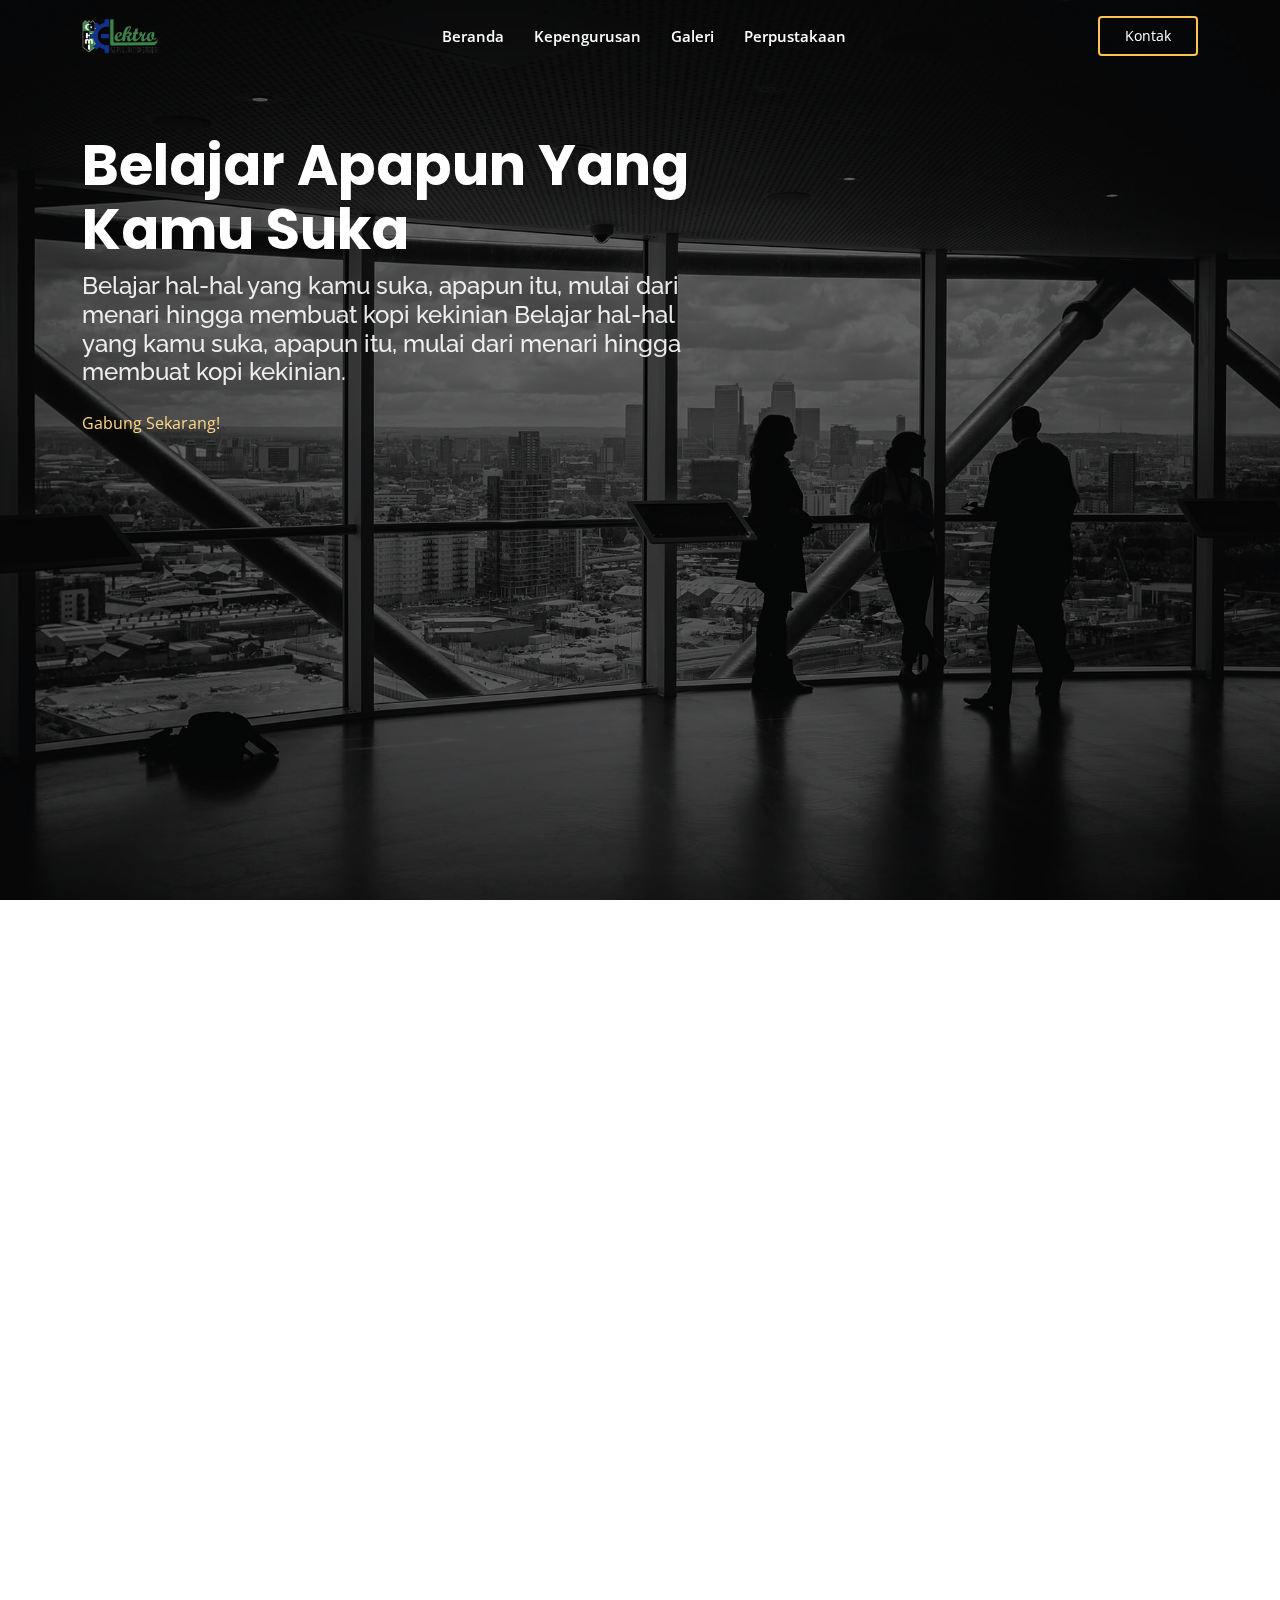
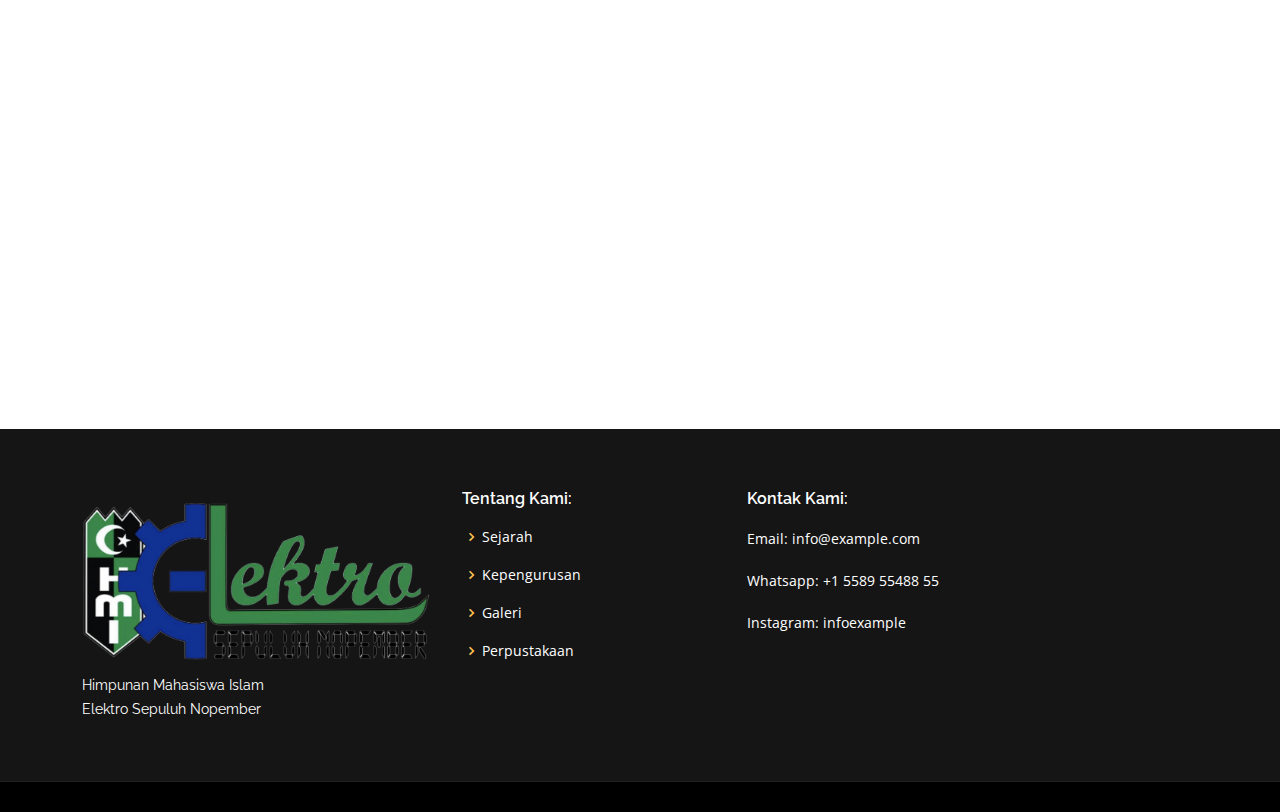
==== index.html @ e3f38173 "Progress 1" ====
<!DOCTYPE html>
<html lang="en">

<head>
  <meta charset="utf-8">
  <meta content="width=device-width, initial-scale=1.0" name="viewport">

  <title>HMI Elektro SN</title>
  <meta content="" name="description">
  <meta content="" name="keywords">

  <!-- Favicons -->
  <link href="assets/img/favicon.ico" rel="icon">
  <link href="assets/img/apple-touch-icon.png" rel="apple-touch-icon">

  <!-- Google Fonts -->
  <link
    href="https://fonts.googleapis.com/css?family=Open+Sans:300,300i,400,400i,600,600i,700,700i|Raleway:300,300i,400,400i,500,500i,600,600i,700,700i|Poppins:300,300i,400,400i,500,500i,600,600i,700,700i"
    rel="stylesheet">

  <!-- Vendor CSS Files -->
  <link href="assets/vendor/aos/aos.css" rel="stylesheet">
  <link href="assets/vendor/bootstrap/css/bootstrap.min.css" rel="stylesheet">
  <link href="assets/vendor/bootstrap-icons/bootstrap-icons.css" rel="stylesheet">
  <link href="assets/vendor/boxicons/css/boxicons.min.css" rel="stylesheet">
  <link href="assets/vendor/glightbox/css/glightbox.min.css" rel="stylesheet">
  <link href="assets/vendor/remixicon/remixicon.css" rel="stylesheet">
  <link href="assets/vendor/swiper/swiper-bundle.min.css" rel="stylesheet">

  <!-- Template Main CSS File -->
  <link href="assets/css/style.css" rel="stylesheet">
</head>

<body>
  <!-- ======= Header ======= -->
  <header id="header" class="fixed-top ">
    <div class="container d-flex align-items-center justify-content-lg-between">

      <a href="index.html" class="logo me-auto me-lg-0"><img src="assets/img/logo.png" alt="Logo" class="img-fluid"></a>

      <nav id="navbar" class="navbar order-last order-lg-0">
        <ul>
          <li><a class="nav-link scrollto" href="index.html">Beranda</a></li>
          <li><a class="nav-link scrollto" href="pengurus.html">Kepengurusan</a></li>
          <li><a class="nav-link scrollto" href="galeri.html">Galeri</a></li>
          <li><a class="nav-link scrollto " href="perpus.html">Perpustakaan</a></li>
        </ul>
        <i class="bi bi-list mobile-nav-toggle"></i>
      </nav><!-- .navbar -->

      <a href="kontak.html" class="get-started-btn scrollto">Kontak</a>

    </div>
  </header>
  <!-- End Header -->
  <!-- ======= Hero Section ======= -->
  <section id="hero" class="d-flex">
    <div class="container" data-aos="fade-right">

      <div class="row" data-aos="fade-right" data-aos-delay="100">
        <div style="text-align: left;" class="col-xl-7 col-lg-8">
          <h1>Belajar Apapun Yang Kamu Suka</h1>
          <h2>Belajar hal-hal yang kamu suka, apapun itu, mulai dari menari hingga membuat kopi kekinian
          Belajar hal-hal yang kamu suka, apapun itu, mulai dari menari hingga membuat kopi kekinian.</h2>
          <br>
          <a class="cta-btn" href="">Gabung Sekarang!</a>
        </div>
      </div>

    </div>
  </section><!-- End Hero -->

  <main id="main">

    <!-- ======= About Section ======= -->
    <section id="about" class="about">
      <div class="container" data-aos="fade-up">

        <div class="row">
          <div class="col-lg-6 order-2 order-lg-1" data-aos="fade-left" data-aos-delay="100">
            <img src="assets/img/about.jpg" class="img-fluid" alt="">
          </div>

          <div class="col-lg-6 pt-4 pt-lg-0 order-1 order-lg-2 content" data-aos="fade-right" data-aos-delay="100">
            <h3>Profil Komisariat Elektro SN</h3>
            <p class="fst-italic">
              Lorem ipsum dolor sit amet, consectetur adipiscing elit, sed do eiusmod tempor incididunt ut labore et
              dolore
              magna aliqua.
            </p>
            <p>
              Ullamco laboris nisi ut aliquip ex ea commodo consequat. Duis aute irure dolor in reprehenderit in
              voluptate
              velit esse cillum dolore eu fugiat nulla pariatur. Excepteur sint occaecat cupidatat non proident
            </p>
            <h4>Tujuan HMI</h4>
            <p>
              Terbinanya insan akademis, pencipta, pengabdi yang bernafaskan Islam, dan bertangung jawab atas terwujudnya masyarakat adil makmur yang diridhoi Allah SWT
            </p>
          </div>
        </div>

      </div>
    </section><!-- End About Section -->

    <!-- ======= Services Section ======= -->
    <section id="services" class="services align-items-center justify-content-center">
      <div class="container" data-aos="fade-up">

        <div class="section-title">
          <p>Wilayah Dakwah</p>
        </div>

        <div class="row justify-content-center">
          <div class="col-lg-4 col-md-6 d-flex align-items-stretch mt-4" data-aos="zoom-in" data-aos-delay="200">
            <div class="icon-box" id="icon-box-left">
              <div class="icon"><i class="bx bx-archive"></i></div>
              <h4>FTEIC ITS</h4>
              <p>Quis consequatur saepe eligendi voluptatem consequatur dolor consequuntur</p>
              <a class="cta-btn" href="">Selengkapnya</a>
            </div>
          </div>

          <div class="col-lg-4 col-md-6 d-flex align-items-stretch mt-4" data-aos="zoom-in" data-aos-delay="300">
            <div class="icon-box" id="icon-box-right">
              <div class="icon"><i class="bx bx-arch"></i></div>
              <h4>PENS</h4>
              <p>Modi nostrum vel laborum. Porro fugit error sit minus sapiente sit aspernatur</p>
              <a class="cta-btn" href="">Selengkapnya</a>
            </div>
          </div>

        </div>

      </div>
    </section><!-- End Services Section -->

  </main><!-- End #main -->
  <footer id="footer">
    <div class="footer-top">
      <div class="container">
        <div class="row">

          <div class="col-lg-4 col-md-6">
            <div class="footer-info">
              <a href="index.php" class="logo me-auto me-lg-0"><img src="assets/img/logo.png" alt="Logo"
                  class="img-fluid"></a>

              <p>Himpunan Mahasiswa Islam</p>
              <p>Elektro Sepuluh Nopember</p>
            </div>
          </div>

          <div class="col-lg-3 col-md-6 footer-links">
            <h4>Tentang Kami:</h4>
            <ul>
              <li><i class="bx bx-chevron-right"></i> <a href="">Sejarah</a></li>
              <li><i class="bx bx-chevron-right"></i> <a href="pengurus.php">Kepengurusan</a></li>
              <li><i class="bx bx-chevron-right"></i> <a href="galeri.php">Galeri</a></li>
              <li><i class="bx bx-chevron-right"></i> <a href="perpus.php">Perpustakaan</a></li>
            </ul>
          </div>

          <div class="col-lg-5 col-md-6 footer-links">
            <h4>Kontak Kami:</h4>
            <p>
              Email: info@example.com<br><br>
              Whatsapp: +1 5589 55488 55<br><br>
              Instagram: infoexample<br>
            </p>
          </div>

        </div>
      </div>
    </div>
  </footer><!-- End Footer -->

  <div id="preloader"></div>
  <a href="#" class="back-to-top d-flex align-items-center justify-content-center"><i
      class="bi bi-arrow-up-short"></i></a>

  <!-- Vendor JS Files -->
  <script src="assets/vendor/purecounter/purecounter_vanilla.js"></script>
  <script src="assets/vendor/aos/aos.js"></script>
  <script src="assets/vendor/bootstrap/js/bootstrap.bundle.min.js"></script>
  <script src="assets/vendor/glightbox/js/glightbox.min.js"></script>
  <script src="assets/vendor/isotope-layout/isotope.pkgd.min.js"></script>
  <script src="assets/vendor/swiper/swiper-bundle.min.js"></script>
  <script src="assets/vendor/php-email-form/validate.js"></script>

  <!-- Template Main JS File -->
  <script src="assets/js/main.js"></script>
</body>

</html>
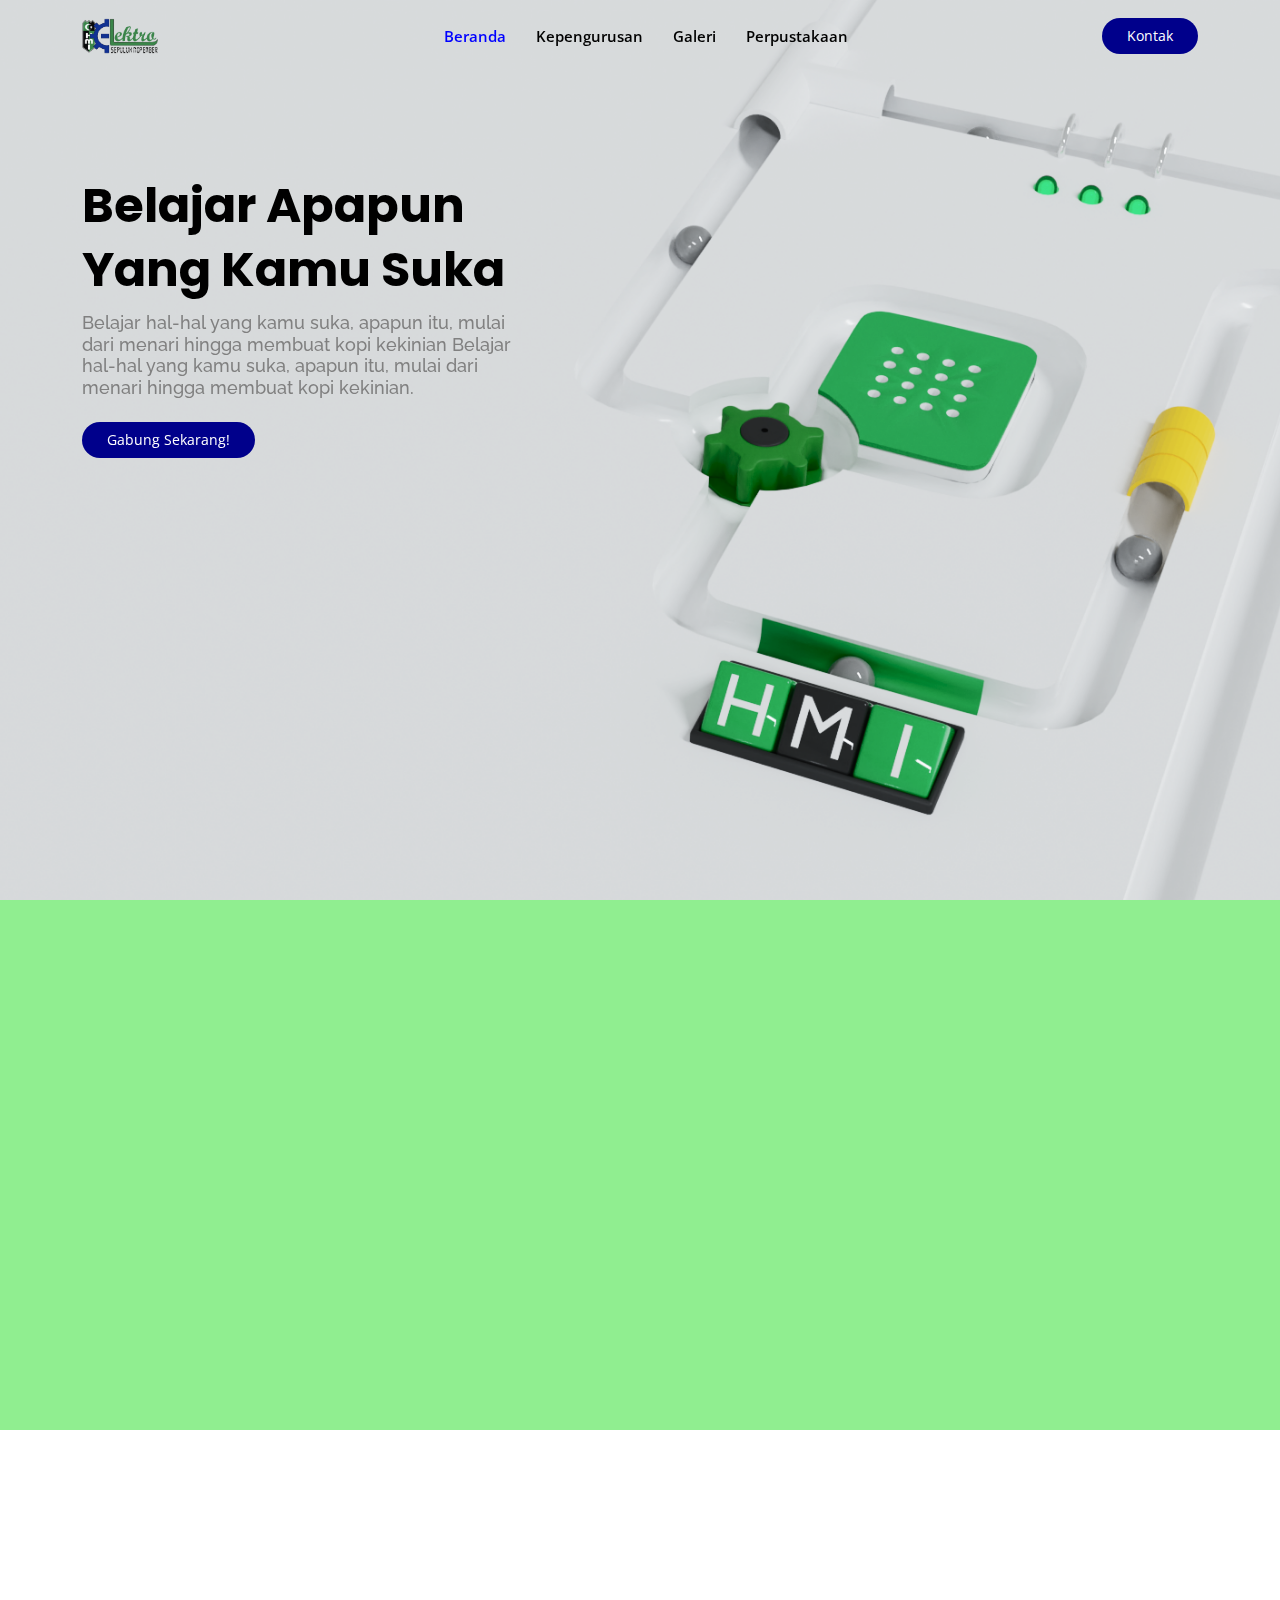
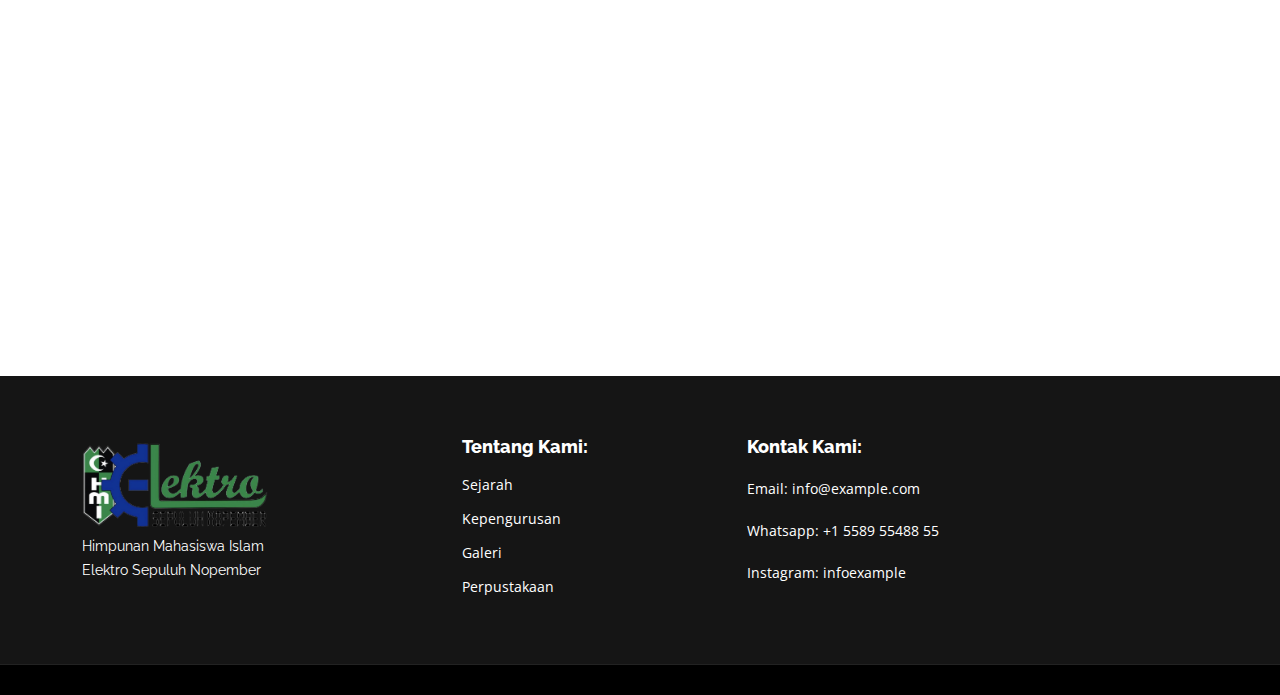
==== commit efe06ce0: "membuat tampilan laman index.html" ====
--- a/index.html
+++ b/index.html
@@ -11,7 +11,6 @@
 
   <!-- Favicons -->
   <link href="assets/img/favicon.ico" rel="icon">
-  <link href="assets/img/apple-touch-icon.png" rel="apple-touch-icon">
 
   <!-- Google Fonts -->
   <link
@@ -40,11 +39,12 @@
 
       <nav id="navbar" class="navbar order-last order-lg-0">
         <ul>
-          <li><a class="nav-link scrollto" href="index.html">Beranda</a></li>
+          <li><a class="nav-link scrollto active" href="index.html">Beranda</a></li>
           <li><a class="nav-link scrollto" href="pengurus.html">Kepengurusan</a></li>
           <li><a class="nav-link scrollto" href="galeri.html">Galeri</a></li>
           <li><a class="nav-link scrollto " href="perpus.html">Perpustakaan</a></li>
         </ul>
+
         <i class="bi bi-list mobile-nav-toggle"></i>
       </nav><!-- .navbar -->
 
@@ -53,17 +53,18 @@
     </div>
   </header>
   <!-- End Header -->
+
   <!-- ======= Hero Section ======= -->
   <section id="hero" class="d-flex">
     <div class="container" data-aos="fade-right">
 
       <div class="row" data-aos="fade-right" data-aos-delay="100">
-        <div style="text-align: left;" class="col-xl-7 col-lg-8">
+        <div style="text-align: left;" class="col-xl-5 col-lg-8">
           <h1>Belajar Apapun Yang Kamu Suka</h1>
           <h2>Belajar hal-hal yang kamu suka, apapun itu, mulai dari menari hingga membuat kopi kekinian
           Belajar hal-hal yang kamu suka, apapun itu, mulai dari menari hingga membuat kopi kekinian.</h2>
           <br>
-          <a class="cta-btn" href="">Gabung Sekarang!</a>
+          <a class="get-started-btn" href="">Gabung Sekarang!</a>
         </div>
       </div>
 
@@ -83,7 +84,7 @@
 
           <div class="col-lg-6 pt-4 pt-lg-0 order-1 order-lg-2 content" data-aos="fade-right" data-aos-delay="100">
             <h3>Profil Komisariat Elektro SN</h3>
-            <p class="fst-italic">
+            <p>
               Lorem ipsum dolor sit amet, consectetur adipiscing elit, sed do eiusmod tempor incididunt ut labore et
               dolore
               magna aliqua.
@@ -93,10 +94,14 @@
               voluptate
               velit esse cillum dolore eu fugiat nulla pariatur. Excepteur sint occaecat cupidatat non proident
             </p>
-            <h4>Tujuan HMI</h4>
-            <p>
-              Terbinanya insan akademis, pencipta, pengabdi yang bernafaskan Islam, dan bertangung jawab atas terwujudnya masyarakat adil makmur yang diridhoi Allah SWT
-            </p>
+            <br>
+
+            <div class="tujuan">
+              <h4>Tujuan HMI</h4>
+              <p>
+                Terbinanya insan akademis, pencipta, pengabdi yang bernafaskan Islam, dan bertangung jawab atas terwujudnya masyarakat adil makmur yang diridhoi Allah SWT
+              </p>
+            </div>
           </div>
         </div>
 
@@ -112,30 +117,30 @@
         </div>
 
         <div class="row justify-content-center">
-          <div class="col-lg-4 col-md-6 d-flex align-items-stretch mt-4" data-aos="zoom-in" data-aos-delay="200">
+          <div class="col-lg-4 col-md-6 d-flex align-items-stretch" data-aos="zoom-in" data-aos-delay="200">
             <div class="icon-box" id="icon-box-left">
-              <div class="icon"><i class="bx bx-archive"></i></div>
+              <div class="icon"><i class="bx bx-circle ikon"></i></div>
               <h4>FTEIC ITS</h4>
               <p>Quis consequatur saepe eligendi voluptatem consequatur dolor consequuntur</p>
-              <a class="cta-btn" href="">Selengkapnya</a>
+              <a href="">Selengkapnya</a>
             </div>
           </div>
 
-          <div class="col-lg-4 col-md-6 d-flex align-items-stretch mt-4" data-aos="zoom-in" data-aos-delay="300">
+          <div class="col-lg-4 col-md-6 d-flex align-items-stretch" data-aos="zoom-in" data-aos-delay="200">
             <div class="icon-box" id="icon-box-right">
-              <div class="icon"><i class="bx bx-arch"></i></div>
+              <div class="icon"><i class="bx bx-square ikon"></i></div>
               <h4>PENS</h4>
               <p>Modi nostrum vel laborum. Porro fugit error sit minus sapiente sit aspernatur</p>
-              <a class="cta-btn" href="">Selengkapnya</a>
+              <a href="">Selengkapnya</a>
             </div>
           </div>
-
         </div>
 
       </div>
     </section><!-- End Services Section -->
 
   </main><!-- End #main -->
+
   <footer id="footer">
     <div class="footer-top">
       <div class="container">
@@ -143,8 +148,7 @@
 
           <div class="col-lg-4 col-md-6">
             <div class="footer-info">
-              <a href="index.php" class="logo me-auto me-lg-0"><img src="assets/img/logo.png" alt="Logo"
-                  class="img-fluid"></a>
+              <a href="index.php" class="logo me-auto me-lg-0"><img src="assets/img/logo.png" alt="Logo" width="190" class="img-fluid"></a>
 
               <p>Himpunan Mahasiswa Islam</p>
               <p>Elektro Sepuluh Nopember</p>
@@ -154,10 +158,10 @@
           <div class="col-lg-3 col-md-6 footer-links">
             <h4>Tentang Kami:</h4>
             <ul>
-              <li><i class="bx bx-chevron-right"></i> <a href="">Sejarah</a></li>
-              <li><i class="bx bx-chevron-right"></i> <a href="pengurus.php">Kepengurusan</a></li>
-              <li><i class="bx bx-chevron-right"></i> <a href="galeri.php">Galeri</a></li>
-              <li><i class="bx bx-chevron-right"></i> <a href="perpus.php">Perpustakaan</a></li>
+              <li><a href="">Sejarah</a></li>
+              <li><a href="pengurus.php">Kepengurusan</a></li>
+              <li><a href="galeri.php">Galeri</a></li>
+              <li><a href="perpus.php">Perpustakaan</a></li>
             </ul>
           </div>
 
@@ -176,8 +180,6 @@
   </footer><!-- End Footer -->
 
   <div id="preloader"></div>
-  <a href="#" class="back-to-top d-flex align-items-center justify-content-center"><i
-      class="bi bi-arrow-up-short"></i></a>
 
   <!-- Vendor JS Files -->
   <script src="assets/vendor/purecounter/purecounter_vanilla.js"></script>
--- a/assets/css/style.css
+++ b/assets/css/style.css
@@ -79,7 +79,7 @@
   bottom: 0;
   z-index: 9999;
   overflow: hidden;
-  background: #151515;
+  background: #ddd;
 }
 
 #preloader:before {
@@ -87,9 +87,9 @@
   position: fixed;
   top: calc(50% - 0px);
   left: calc(50% - 30px);
-  border: 6px solid #ffc451;
-  border-top-color: #151515;
-  border-bottom-color: #151515;
+  border: 6px solid green;
+  border-top-color: #ddd;
+  border-bottom-color: #ddd;
   border-radius: 50%;
   width: 60px;
   height: 60px;
@@ -137,7 +137,7 @@
 
 #header.header-scrolled,
 #header.header-inner-pages {
-  background: rgba(0, 0, 0, 0.8);
+  background: lightgray;
 }
 
 #header .logo {
@@ -166,19 +166,20 @@
 #  Get Startet Button
 --------------------------------------------------------------*/
 .get-started-btn {
-  color: #fff;
+  background: darkblue;
+  color: white;
   border-radius: 4px;
   padding: 7px 25px 8px 25px;
   white-space: nowrap;
   transition: 0.3s;
   font-size: 14px;
   display: inline-block;
-  border: 2px solid #ffc451;
+  border-radius: 20px;
 }
 
 .get-started-btn:hover {
-  background: #ffbb38;
-  color: #343a40;
+  background: blue;
+  color: white;
 }
 
 @media (max-width: 992px) {
@@ -218,7 +219,7 @@
   padding: 10px 0 10px 30px;
   font-size: 15px;
   font-weight: 600;
-  color: #fff;
+  color: black;
   white-space: nowrap;
   transition: 0.3s;
 }
@@ -234,7 +235,7 @@
 .navbar .active,
 .navbar .active:focus,
 .navbar li:hover>a {
-  color: #ffc451;
+  color: blue;
 }
 
 .navbar .dropdown ul {
@@ -307,7 +308,7 @@
 * Mobile Navigation 
 */
 .mobile-nav-toggle {
-  color: #fff;
+  color: darkblue;
   font-size: 28px;
   cursor: pointer;
   display: none;
@@ -367,7 +368,7 @@
 .navbar-mobile .active,
 .navbar-mobile li:hover>a {
   color: #151515;
-  background-color: #ffc451;
+  background-color: blue;
 }
 
 .navbar-mobile .getstarted,
@@ -416,14 +417,14 @@
 #hero {
   width: 100%;
   height: 100vh;
-  background: url("../img/hero-bg.jpg") top center;
+  background: url("../img/hero-bg.png") top center;
   background-size: cover;
   position: relative;
+  padding-top: 100px;
 }
 
 #hero:before {
   content: "";
-  background: rgba(0, 0, 0, 0.6);
   position: absolute;
   bottom: 0;
   top: 0;
@@ -439,10 +440,10 @@
 
 #hero h1 {
   margin: 0;
-  font-size: 56px;
+  font-size: 48px;
   font-weight: 700;
   line-height: 64px;
-  color: #fff;
+  color: black;
   font-family: "Poppins", sans-serif;
 }
 
@@ -451,9 +452,9 @@
 }
 
 #hero h2 {
-  color: rgba(255, 255, 255, 0.9);
+  color: gray;
   margin: 10px 0 0 0;
-  font-size: 24px;
+  font-size: 18px;
 }
 
 #hero .icon-box {
@@ -549,21 +550,47 @@
 
 .section-title p {
   margin: 0;
-  margin: 0;
   font-size: 36px;
   font-weight: 700;
   text-transform: uppercase;
   font-family: "Poppins", sans-serif;
   color: #151515;
+  text-align: center;
 }
 
 /*--------------------------------------------------------------
 # About
 --------------------------------------------------------------*/
+.about {
+  background-color: lightgreen;
+}
+
 .about .content h3 {
   font-weight: 700;
   font-size: 28px;
   font-family: "Poppins", sans-serif;
+}
+
+.about .content h4 {
+  font-weight: 600;
+  font-size: 24px;
+  font-family: "Poppins", sans-serif;
+}
+
+.about .content p {
+  color: gray;
+}
+
+.tujuan {
+  border: 2px solid darkblue;
+  border-radius: 20px;
+  padding: 20px;
+  color: darkblue;
+  margin-bottom: 20px;
+}
+
+.about .content .tujuan p {
+  color: darkblue;
 }
 
 .about .content ul {
@@ -663,44 +690,50 @@
 # Services
 --------------------------------------------------------------*/
 #icon-box-right {
-  text-align: center;
+  text-align: left;
   border: 1px solid #ebebeb;
-  padding: 80px 20px;
+  padding: 20px 20px;
   transition: all ease-in-out 0.3s;
   background: #009B4C;
 }
 
 #icon-box-left {
-  text-align: center;
+  text-align: left;
   border: 1px solid #ebebeb;
-  padding: 80px 20px;
+  padding: 20px 20px;
   transition: all ease-in-out 0.3s;
   background: #272727;
 }
 
 .services .icon-box .icon {
-  margin: 0 auto;
-  width: 64px;
-  height: 64px;
-  background: #fff  ;
-  border-radius: 4px;
-  display: flex;
-  align-items: center;
-  justify-content: center;
-  margin-bottom: 20px;
+  margin-top: 10px;
+  margin-bottom: 80px;
   transition: 0.3s;
 }
 
 .services .icon-box .icon i {
-  color: #151515;
-  font-size: 28px;
+  color: white;
+  font-size: 70px;
   transition: ease-in-out 0.3s;
 }
 
 .services .icon-box h4 {
   font-weight: 700;
-  margin-bottom: 15px;
   font-size: 24px;
+  color: white;
+}
+
+.services .icon-box a {
+  border: 1px solid white;
+  border-radius: 20px;
+  font-size: 12px;
+  padding: 5px 50px;
+  color: white;
+}
+
+.services .icon-box a:hover {
+  background-color: white;
+  color: black;
 }
 
 .services .icon-box h4 a {
@@ -715,7 +748,8 @@
 .services .icon-box p {
   line-height: 24px;
   font-size: 14px;
-  margin-bottom: 0;
+  margin-bottom: 20px;
+  color: white;
 }
 
 .services .icon-box:hover {
@@ -753,14 +787,14 @@
   border-radius: 4px;
   transition: 0.5s;
   margin-top: 10px;
-  border: 2px solid #fff;
-  color: #fff;
+  border-radius: 20px;
+  background: blue;
+  color: white;
 }
 
 .cta .cta-btn:hover {
-  background: #ffc451;
-  border-color: #ffc451;
-  color: #151515;
+  background: darkblue;
+  color: white;
 }
 
 /*--------------------------------------------------------------
@@ -1490,8 +1524,8 @@
 }
 
 #footer .footer-top h4 {
-  font-size: 16px;
-  font-weight: 600;
+  font-size: 18px;
+  font-weight: 800;
   color: #fff;
   position: relative;
   padding-bottom: 12px;
@@ -1532,7 +1566,7 @@
 }
 
 #footer .footer-top .footer-links ul a:hover {
-  color: #ffc451;
+  color: blue;
 }
 
 #footer .footer-top .footer-newsletter form {
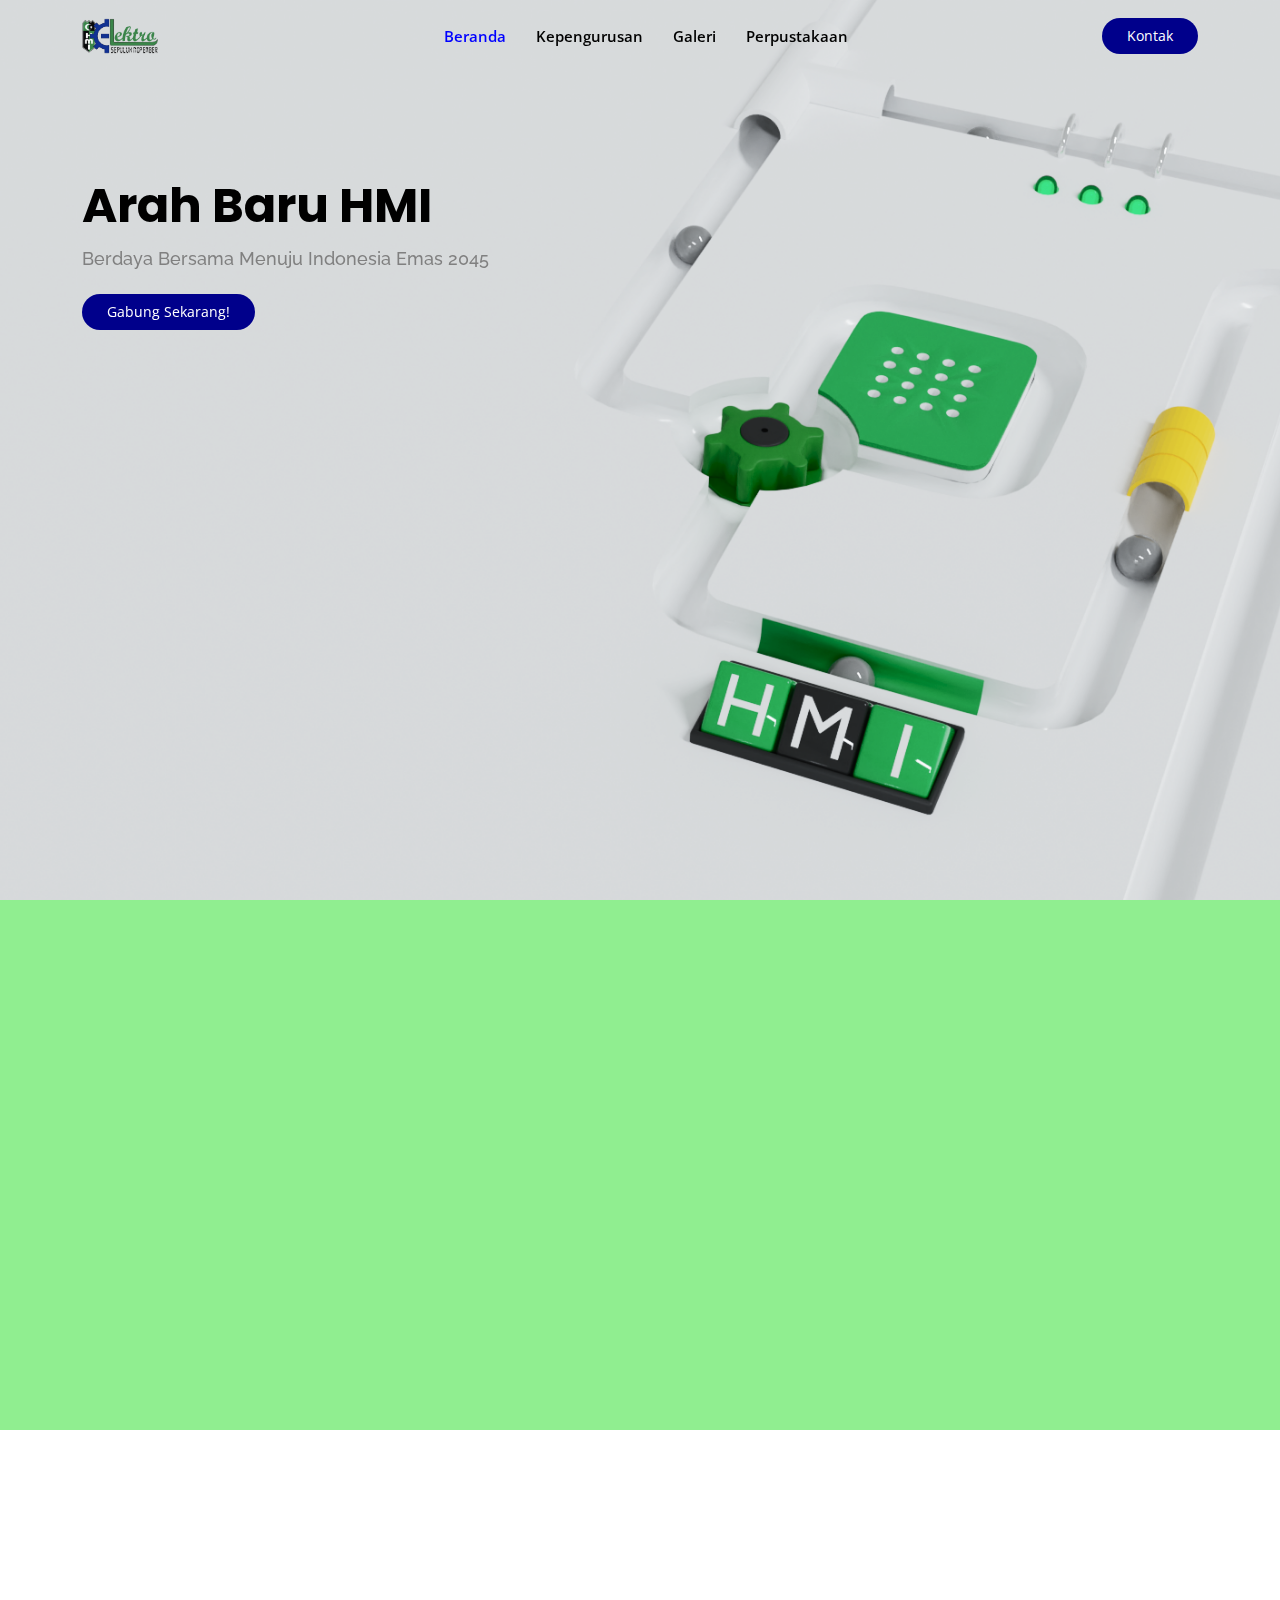
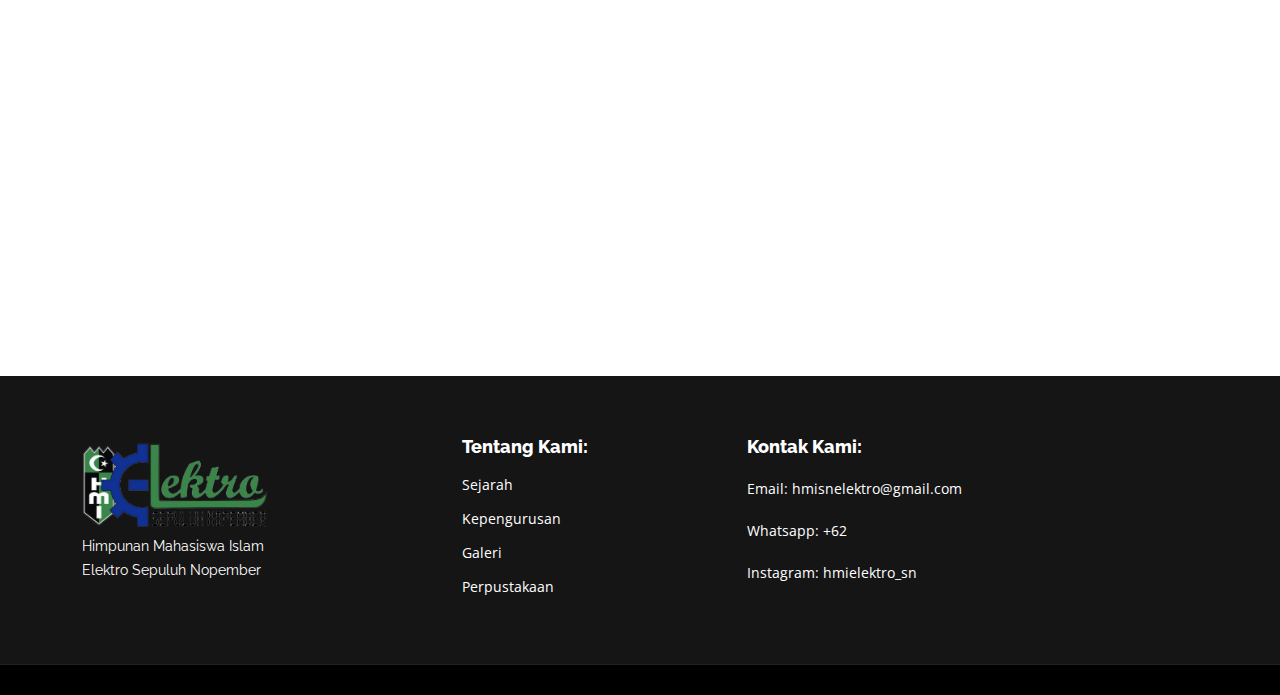
==== commit 4fe24d68: "memperbarui konten halaman depan" ====
--- a/index.html
+++ b/index.html
@@ -42,7 +42,7 @@
           <li><a class="nav-link scrollto active" href="index.html">Beranda</a></li>
           <li><a class="nav-link scrollto" href="pengurus.html">Kepengurusan</a></li>
           <li><a class="nav-link scrollto" href="galeri.html">Galeri</a></li>
-          <li><a class="nav-link scrollto " href="perpus.html">Perpustakaan</a></li>
+          <li><a class="nav-link scrollto" href="perpus.html">Perpustakaan</a></li>
         </ul>
 
         <i class="bi bi-list mobile-nav-toggle"></i>
@@ -60,9 +60,8 @@
 
       <div class="row" data-aos="fade-right" data-aos-delay="100">
         <div style="text-align: left;" class="col-xl-5 col-lg-8">
-          <h1>Belajar Apapun Yang Kamu Suka</h1>
-          <h2>Belajar hal-hal yang kamu suka, apapun itu, mulai dari menari hingga membuat kopi kekinian
-          Belajar hal-hal yang kamu suka, apapun itu, mulai dari menari hingga membuat kopi kekinian.</h2>
+          <h1>Arah Baru HMI</h1>
+          <h2>Berdaya Bersama Menuju Indonesia Emas 2045</h2>
           <br>
           <a class="get-started-btn" href="">Gabung Sekarang!</a>
         </div>
@@ -84,23 +83,12 @@
 
           <div class="col-lg-6 pt-4 pt-lg-0 order-1 order-lg-2 content" data-aos="fade-right" data-aos-delay="100">
             <h3>Profil Komisariat Elektro SN</h3>
-            <p>
-              Lorem ipsum dolor sit amet, consectetur adipiscing elit, sed do eiusmod tempor incididunt ut labore et
-              dolore
-              magna aliqua.
-            </p>
-            <p>
-              Ullamco laboris nisi ut aliquip ex ea commodo consequat. Duis aute irure dolor in reprehenderit in
-              voluptate
-              velit esse cillum dolore eu fugiat nulla pariatur. Excepteur sint occaecat cupidatat non proident
-            </p>
+            <p>Himpunan Mahasiswa Islam (HMI) adalah organisasi mahasiswa yang didirikan di Yogyakarta pada tanggal 14 Rabiul Awal 1366 H bertepatan dengan tanggal 5 Februari 1947, atas prakarsa Lafran Pane beserta 14 orang mahasiswa Sekolah Tinggi Islam (sekarang Universitas Islam Indonesia).</p>
             <br>
 
             <div class="tujuan">
               <h4>Tujuan HMI</h4>
-              <p>
-                Terbinanya insan akademis, pencipta, pengabdi yang bernafaskan Islam, dan bertangung jawab atas terwujudnya masyarakat adil makmur yang diridhoi Allah SWT
-              </p>
+              <p>Terbinanya insan akademis, pencipta, pengabdi yang bernafaskan Islam, dan bertangung jawab atas terwujudnya masyarakat adil makmur yang diridhoi Allah SWT</p>
             </div>
           </div>
         </div>
@@ -121,7 +109,7 @@
             <div class="icon-box" id="icon-box-left">
               <div class="icon"><i class="bx bx-circle ikon"></i></div>
               <h4>FTEIC ITS</h4>
-              <p>Quis consequatur saepe eligendi voluptatem consequatur dolor consequuntur</p>
+              <p>Fakultas Teknik Elektro dan Informatika Cerdas - Institut Teknologi Sepuluh Nopember</p>
               <a href="">Selengkapnya</a>
             </div>
           </div>
@@ -130,7 +118,7 @@
             <div class="icon-box" id="icon-box-right">
               <div class="icon"><i class="bx bx-square ikon"></i></div>
               <h4>PENS</h4>
-              <p>Modi nostrum vel laborum. Porro fugit error sit minus sapiente sit aspernatur</p>
+              <p>Politeknik Elektronika Negeri Surabaya</p>
               <a href="">Selengkapnya</a>
             </div>
           </div>
@@ -168,9 +156,9 @@
           <div class="col-lg-5 col-md-6 footer-links">
             <h4>Kontak Kami:</h4>
             <p>
-              Email: info@example.com<br><br>
-              Whatsapp: +1 5589 55488 55<br><br>
-              Instagram: infoexample<br>
+              Email: hmisnelektro@gmail.com<br><br>
+              Whatsapp: +62 <br><br>
+              Instagram: hmielektro_sn<br>
             </p>
           </div>
 
--- a/assets/css/style.css
+++ b/assets/css/style.css
@@ -578,7 +578,7 @@
 }
 
 .about .content p {
-  color: gray;
+  color: darkslategray;
 }
 
 .tujuan {
@@ -655,28 +655,46 @@
 --------------------------------------------------------------*/
 .features {
   padding-top: 20px;
+  background-color: lightgray;
+}
+
+.features h4 {
+  font-size: 30px;
+  font-weight: 700;
+}
+
+.features p {
+  color: darkslategray;
 }
 
 .features .icon-box {
-  padding-left: 15px;
+  padding: 20px;
+  margin-left: 8px;
+}
+
+.features .hijau {
+  background-color: green;
+}
+
+.features .hitam {
+  background-color: black;
 }
 
 .features .icon-box h4 {
   font-size: 20px;
   font-weight: 700;
-  margin: 5px 0 10px 60px;
+  color: white;
 }
 
 .features .icon-box i {
   font-size: 48px;
   float: left;
-  color: #ffc451;
+  color: white;
 }
 
 .features .icon-box p {
   font-size: 15px;
-  color: #848484;
-  margin-left: 60px;
+  color: white;
 }
 
 .features .image {
@@ -800,6 +818,10 @@
 /*--------------------------------------------------------------
 # Portfolio
 --------------------------------------------------------------*/
+.portfolio {
+  background-color: lightgray;
+}
+
 .portfolio .portfolio-item {
   margin-bottom: 30px;
 }
@@ -814,12 +836,12 @@
 .portfolio #portfolio-flters li {
   cursor: pointer;
   display: inline-block;
-  padding: 8px 15px 10px 15px;
-  font-size: 14px;
+  padding: 8px 50px 10px 50px;
+  font-size: 30px;
   font-weight: 600;
   line-height: 1;
   text-transform: uppercase;
-  color: #444444;
+  color: black;
   margin-bottom: 5px;
   transition: all 0.3s ease-in-out;
   border-radius: 3px;
@@ -827,12 +849,23 @@
 
 .portfolio #portfolio-flters li:hover,
 .portfolio #portfolio-flters li.filter-active {
-  color: #151515;
-  background: #ffc451;
+  color: green;
 }
 
 .portfolio #portfolio-flters li:last-child {
   margin-right: 0;
+}
+
+.portfolio .angka li {
+  padding: 8px 15px 10px 15px !important;
+  font-size: 14px !important;
+  border-radius: 50px !important;
+}
+
+.portfolio .angka li:hover,
+.portfolio .angka li.filter-active {
+  background-color: green !important;
+  color: white !important;
 }
 
 .portfolio .portfolio-wrap {
@@ -1180,16 +1213,25 @@
 # Team
 --------------------------------------------------------------*/
 .team {
-  background: #fff;
+  background: lightgray;
   padding: 60px 0;
 }
 
 .team .member {
+  overflow: hidden;
+  box-shadow: 0px 2px 15px rgba(0, 0, 0, 0.3);
+}
+
+.team .hijau {
+  background-color: green;
+}
+
+.team .hitam {
+  background-color: black;
+}
+
+.team .pustaka {
   margin-bottom: 20px;
-  overflow: hidden;
-  border-radius: 5px;
-  background: #fff;
-  box-shadow: 0px 2px 15px rgba(0, 0, 0, 0.1);
 }
 
 .team .member .member-img {
@@ -1234,27 +1276,33 @@
 
 .team .member .member-info {
   padding: 25px 15px;
+  color: white;
+}
+
+.team .pustaka .member-info {
+  bottom: 0px;
+  width: 100%;
+  color: white;
+  position: absolute;
+  background-color: rgba(0, 0, 0, 0.7) !important;
 }
 
 .team .member .member-info h4 {
   font-weight: 700;
   margin-bottom: 5px;
   font-size: 18px;
-  color: #151515;
 }
 
 .team .member .member-info span {
   display: block;
   font-size: 13px;
   font-weight: 400;
-  color: #aaaaaa;
 }
 
 .team .member .member-info p {
   font-style: italic;
   font-size: 14px;
   line-height: 26px;
-  color: #777777;
 }
 
 .team .member:hover .social {
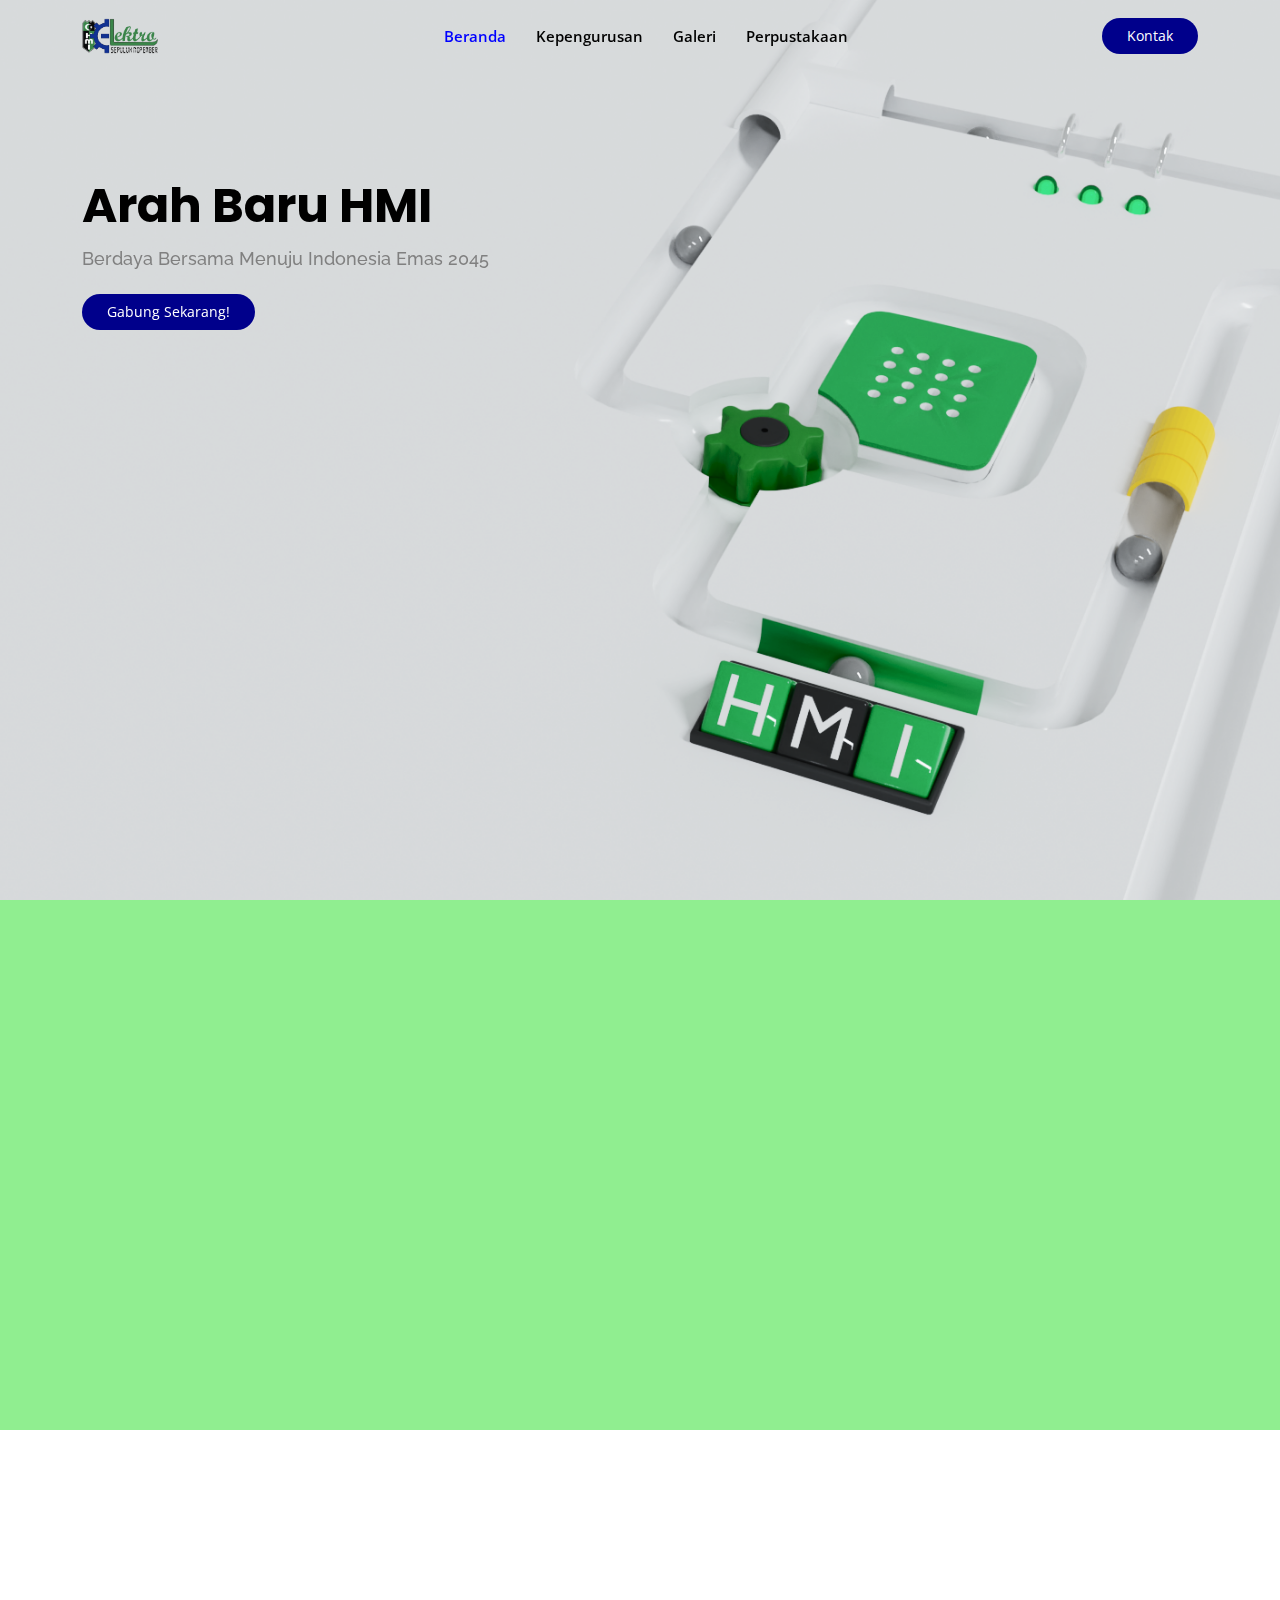
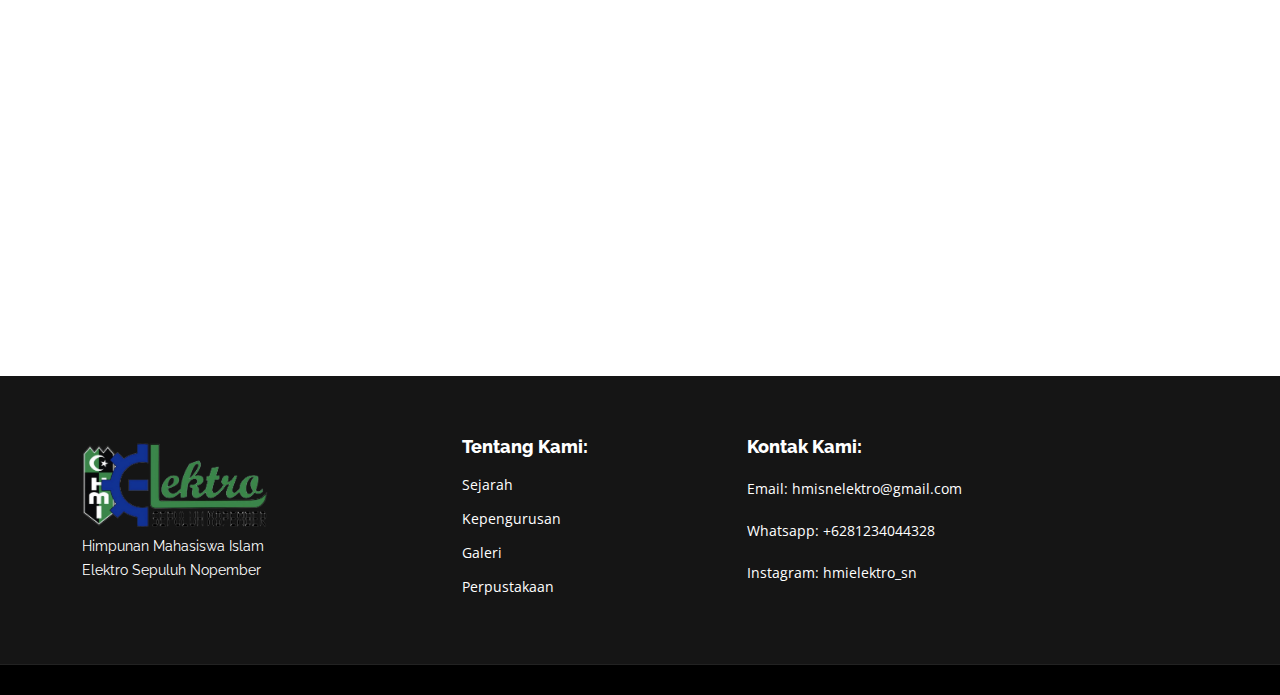
==== commit 9e06956c: "memperbarui nomor telepon" ====
--- a/index.html
+++ b/index.html
@@ -157,7 +157,7 @@
             <h4>Kontak Kami:</h4>
             <p>
               Email: hmisnelektro@gmail.com<br><br>
-              Whatsapp: +62 <br><br>
+              Whatsapp: +6281234044328<br><br>
               Instagram: hmielektro_sn<br>
             </p>
           </div>
